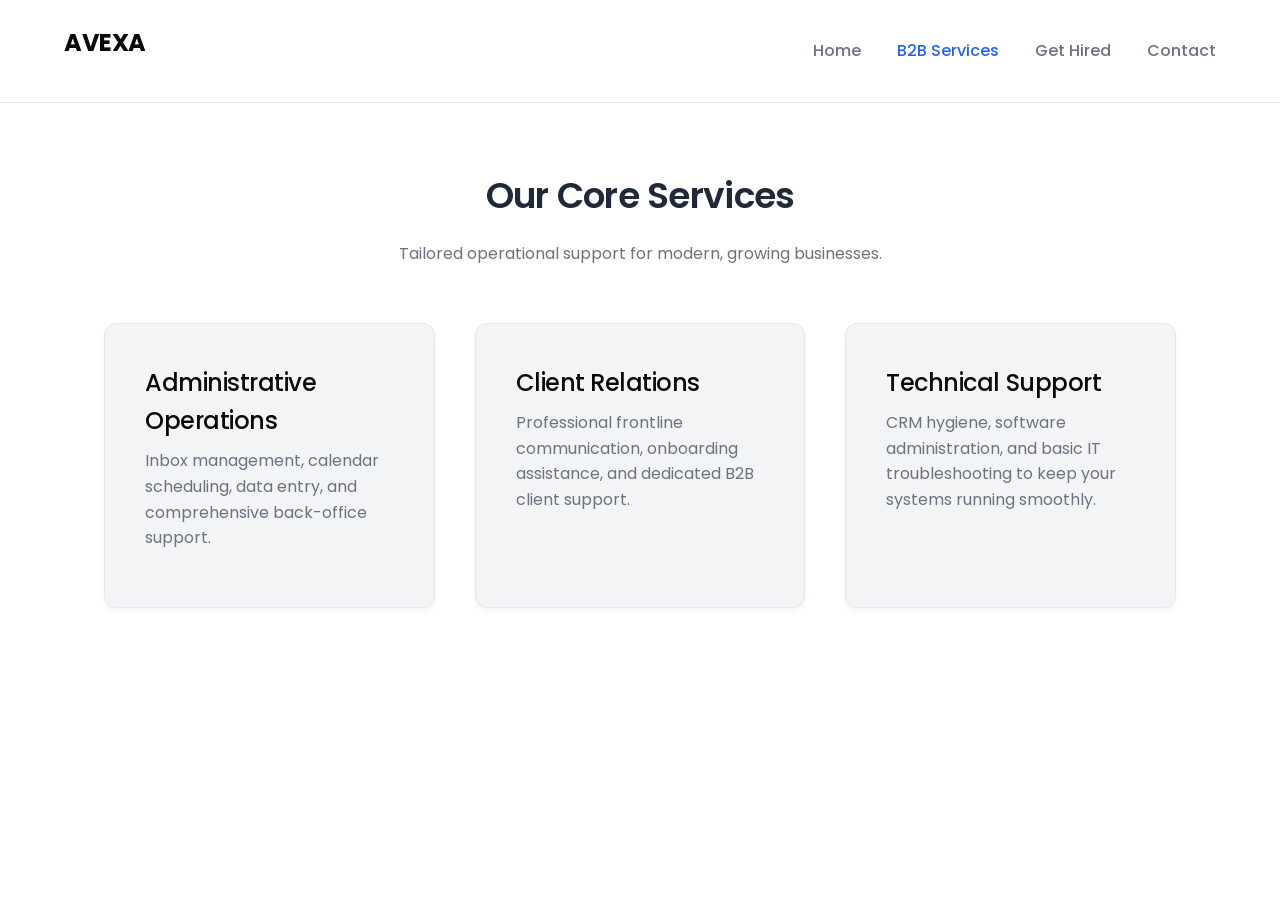
==== b2b/index.html @ 64269655 "Updates" ====
<!doctype html>
<html lang="en">
<head>
  <meta charset="utf-8" />
  <meta name="viewport" content="width=device-width, initial-scale=1" />
  <title>Avexa | B2B Services</title>
  <meta name="title" content="AVEXA | Delegate Smarter. Grow Faster.">
  <meta name="description" content="Avexa is a premium Filipino Virtual Assistant agency providing top-tier B2B virtual assistant services. We help coaches and businesses streamline operations, delegate tasks, and scale faster with highly skilled Filipino talent.">
  <meta name="keywords" content="Virtual Assistant, B2B services, Filipino VA, Business Delegation, AvexaHQ, VA Hiring, Administrative Operations, Remote Staffing, Virtual Assistant Agency Philippines">
  <meta name="author" content="AvexaHQ">

  <link rel="canonical" href="https://avexahq.com/">
  <link rel="icon" type="image/png" href="/favicon.png">

  <meta property="og:type" content="website">
  <meta property="og:site_name" content="AvexaHQ">
  <meta property="og:locale" content="en_US">
  <meta property="og:url" content="https://avexahq.com/">
  <meta property="og:title" content="AVEXA | Delegate Smarter. Grow Faster.">
  <meta property="og:description" content="Avexa is a premium Filipino Virtual Assistant agency providing top-tier B2B virtual assistant services. We help coaches and businesses streamline operations, delegate tasks, and scale faster with highly skilled Filipino talent.">
  <meta property="og:image" content="https://avexahq.com/social-preview.png">
  <meta property="og:image:width" content="1200">
  <meta property="og:image:height" content="630">
  <meta property="og:image:alt" content="Preview image for AvexaHQ">

  <meta name="twitter:card" content="summary_large_image">
  <meta name="twitter:url" content="https://avexahq.com/">
  <meta name="twitter:title" content="AVEXA | Delegate Smarter. Grow Faster.">
  <meta name="twitter:description" content="Avexa is a premium Filipino Virtual Assistant agency providing top-tier B2B virtual assistant services. We help coaches and businesses streamline operations, delegate tasks, and scale faster with highly skilled Filipino talent.">
  <meta name="twitter:image" content="https://avexahq.com/social-preview.png">

  <script type="application/ld+json">
  {
    "@context": "https://schema.org",
    "@type": "Organization",
    "name": "AvexaHQ",
    "url": "https://avexahq.com/",
    "logo": "https://avexahq.com/favicon.png",
    "description": "Avexa is a premium Filipino Virtual Assistant agency providing top-tier B2B virtual assistant services."
  }
  </script>
  <script type="module" crossorigin src="/assets/main-B3BBBgGj.js"></script>
  <link rel="stylesheet" crossorigin href="/assets/main-xxb_IBgv.css">
</head>
<body>
  <!-- Navigation -->
  <nav class="navbar">
    <div class="brand-container">
      <h2 class="logo-text"><a href="/" style="color:inherit; text-decoration:none;">AVEXA</a></h2>
    </div>
    <div class="nav-links">
      <a href="/home/" class="nav-item">Home</a>
      <a href="/b2b/" class="nav-item active">B2B Services</a>
      <a href="/gethired/" class="nav-item">Get Hired</a>
      <a href="/contact/" class="nav-item">Contact</a>
    </div>
  </nav>

  <!-- Main Content Container -->
  <main class="content-wrapper">
    <section id="services" class="page-section active">
      <div class="section-header fade-in">
        <h2>Our Core Services</h2>
        <p>Tailored operational support for modern, growing businesses.</p>
      </div>
      <div class="grid-layout">
        <div class="card float-hover">
          <h3>Administrative Operations</h3>
          <p>Inbox management, calendar scheduling, data entry, and comprehensive back-office support.</p>
        </div>
        <div class="card float-hover">
          <h3>Client Relations</h3>
          <p>Professional frontline communication, onboarding assistance, and dedicated B2B client support.</p>
        </div>
        <div class="card float-hover">
          <h3>Technical Support</h3>
          <p>CRM hygiene, software administration, and basic IT troubleshooting to keep your systems running smoothly.</p>
        </div>
      </div>
    </section>
  </main>
  
</body>
</html>
---- assets/main-xxb_IBgv.css ----
@import "https://fonts.googleapis.com/css2?family=Poppins:wght@400;500;600;700&display=swap";:root{--bg-color:#fff;--surface-color:#fafafa;--surface-alt:#f3f4f6;--text-primary:#0a0a0a;--text-secondary:#6b7280;--text-dark:#1f2937;--accent-color:#2563eb;--accent-hover:#1d4ed8;--border-color:#e5e7eb;--border-subtle:1px solid var(--border-color);--border-heavy:3px solid var(--text-primary);--radius:12px;--shadow-sm:0 4px 6px -1px #0000000d;--shadow-md:0 10px 15px -3px #0000001a}*{box-sizing:border-box;margin:0;padding:0;font-family:Poppins,system-ui,sans-serif}html{background-color:var(--bg-color)}body{background-color:var(--bg-color);color:var(--text-secondary);-webkit-font-smoothing:antialiased;line-height:1.6;animation:.4s ease-out forwards fadeInPage}body.fade-out{animation:.4s ease-in forwards fadeOutPage}@keyframes fadeInPage{0%{opacity:0}to{opacity:1}}@keyframes fadeOutPage{0%{opacity:1}to{opacity:0}}h1,h2,h3,.logo-text{color:var(--text-primary);letter-spacing:-.02em}h1{margin-bottom:1.25rem;font-size:3rem;font-weight:700;line-height:1.2}h2{color:var(--text-dark);margin-bottom:1rem;font-size:2.25rem;font-weight:600}h3{margin-bottom:.5rem;font-size:1.5rem;font-weight:500}p{margin-bottom:1rem;font-size:1rem;font-weight:400}.navbar{background:var(--bg-color);border-bottom:var(--border-subtle);z-index:100;justify-content:space-between;align-items:center;padding:1.5rem 5%;display:flex;position:sticky;top:0}.logo-text{font-size:1.5rem;font-weight:700}.nav-links a{color:var(--text-secondary);margin-left:2rem;font-weight:500;text-decoration:none;transition:color .2s}.nav-links a:hover,.nav-links a.active{color:var(--accent-color)}.content-wrapper{max-width:1200px;margin:4rem auto;padding:0 5%}.grid-layout{grid-template-columns:repeat(auto-fit,minmax(300px,1fr));gap:2.5rem;display:grid}.card{background:var(--surface-alt);border:var(--border-subtle);border-radius:var(--radius);box-shadow:var(--shadow-sm);padding:2.5rem;transition:transform .3s,box-shadow .3s,border-color .3s}.card:hover{box-shadow:var(--shadow-md);border-color:var(--accent-color);transform:translateY(-4px)}.hero{text-align:center;background:var(--surface-color);border:var(--border-subtle);border-radius:var(--radius);padding:5rem 2rem}.hero p{max-width:800px;margin:0 auto 2rem;font-size:1.125rem}.section-header{text-align:center;margin-bottom:3.5rem}.contact-form{flex-direction:column;gap:1.5rem;display:flex}input,textarea{border:var(--border-subtle);border-radius:var(--radius);background:var(--bg-color);width:100%;color:var(--text-primary);padding:1rem;font-family:Poppins,sans-serif;font-size:1rem;transition:border-color .2s,box-shadow .2s}input:focus,textarea:focus{border-color:var(--accent-color);outline:none;box-shadow:0 0 0 3px #2563eb1a}.btn{border-radius:var(--radius);cursor:pointer;text-align:center;border:none;padding:1rem 2rem;font-family:Poppins,sans-serif;font-size:1rem;font-weight:600;text-decoration:none;transition:all .2s;display:inline-block}.primary-btn{background-color:var(--text-primary);color:var(--bg-color);width:fit-content}.primary-btn:hover{background-color:var(--text-dark)}.secondary-btn{color:var(--text-primary);border:1px solid var(--text-primary);background-color:#0000;width:fit-content}.secondary-btn:hover{background-color:var(--text-primary);color:var(--bg-color)}.accent-link{color:var(--accent-color);font-weight:500;text-decoration:none;transition:color .2s}.accent-link:hover{color:var(--accent-hover);text-decoration:underline}.hero .btn-group{justify-content:center;gap:1rem;display:flex}.page-section{display:block}.fade-in{animation:.8s cubic-bezier(.16,1,.3,1) both gentleFade}@keyframes gentleFade{0%{opacity:0;transform:translateY(15px)}to{opacity:1;transform:translateY(0)}}.float-hover{transition:transform .4s ease-in-out,box-shadow .4s ease-in-out,border-color .4s}.float-hover:hover{box-shadow:6px 6px 0 var(--accent-color);border-color:var(--accent-color);animation:3s ease-in-out infinite floatIdle;transform:translateY(-5px)}@keyframes floatIdle{0%,to{transform:translateY(-5px)}50%{transform:translateY(-10px)}}.pulse-anim{animation:2s infinite softPulse}@keyframes softPulse{0%{box-shadow:0 0 #2563eb66}70%{box-shadow:0 0 0 10px #2563eb00}to{box-shadow:0 0 #2563eb00}}@media (prefers-reduced-motion:no-preference){@view-transition{navigation:auto}}
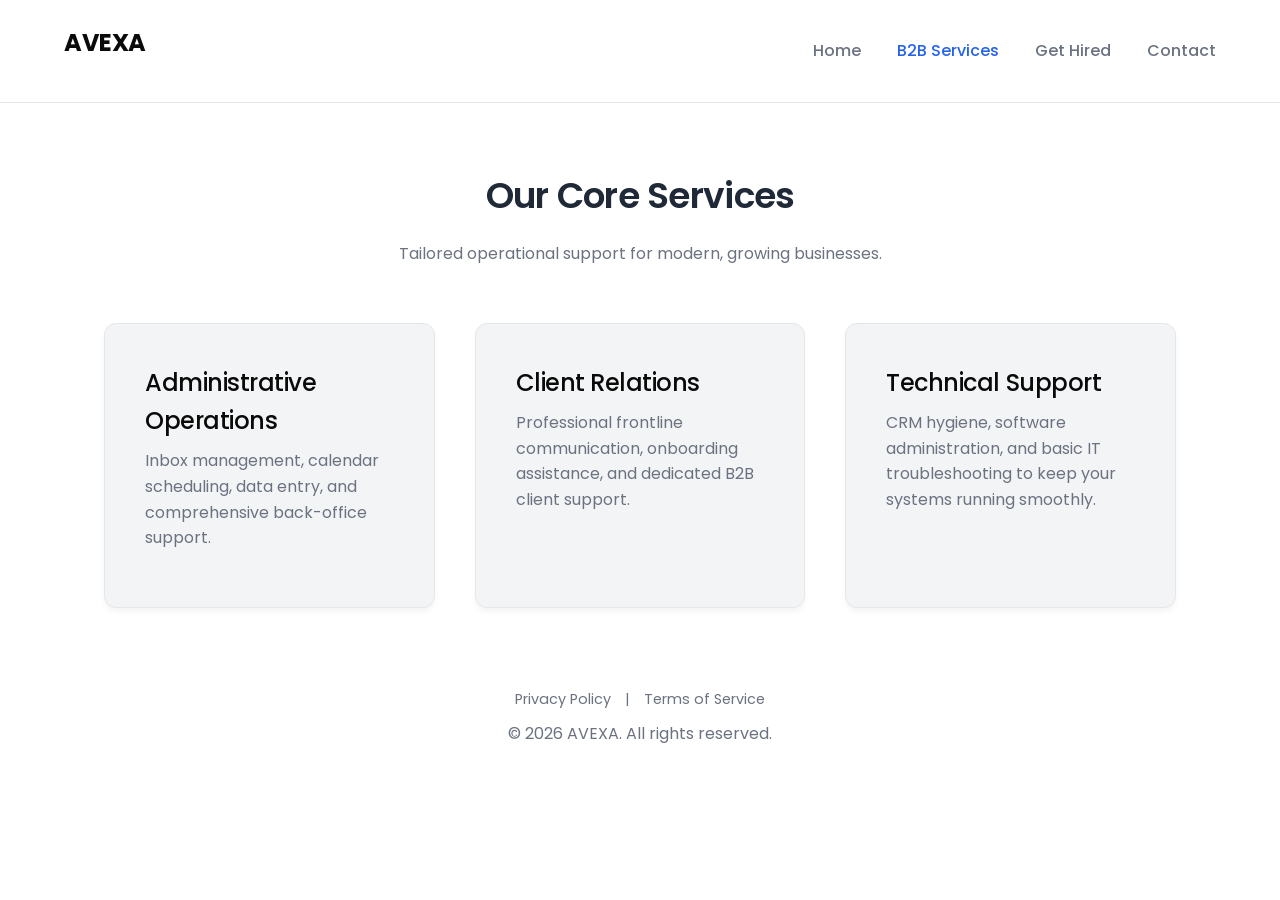
==== commit 902f48f7: "deploy: helloavexa-stack/AvexawWebSource@d42991e7df1b146bb976af090aec0777c0f20a91" ====
--- a/b2b/index.html
+++ b/b2b/index.html
@@ -11,6 +11,8 @@
 
   <link rel="canonical" href="https://avexahq.com/">
   <link rel="icon" type="image/png" href="/favicon.png">
+  <link rel="apple-touch-icon" sizes="180x180" href="/apple-touch-icon.png">
+  <link rel="manifest" href="/site.webmanifest">
 
   <meta property="og:type" content="website">
   <meta property="og:site_name" content="AvexaHQ">
@@ -39,8 +41,8 @@
     "description": "Avexa is a premium Filipino Virtual Assistant agency providing top-tier B2B virtual assistant services."
   }
   </script>
-  <script type="module" crossorigin src="/assets/main-B3BBBgGj.js"></script>
-  <link rel="stylesheet" crossorigin href="/assets/main-xxb_IBgv.css">
+  <script type="module" crossorigin src="/assets/main-DrDjkmSn.js"></script>
+  <link rel="stylesheet" crossorigin href="/assets/main--EZzajF6.css">
 </head>
 <body>
   <!-- Navigation -->
@@ -80,5 +82,11 @@
     </section>
   </main>
   
+  <footer class="footer-links" style="text-align: center; margin: 2rem 0; padding: 1rem; color: var(--text-muted, #6B7280); font-size: 0.9rem;">
+    <a href="/privacy/" style="color: var(--text-muted, #6B7280); text-decoration: none; margin: 0 10px;">Privacy Policy</a> | 
+    <a href="/terms/" style="color: var(--text-muted, #6B7280); text-decoration: none; margin: 0 10px;">Terms of Service</a>
+    <p style="margin-top: 10px;">&copy; 2026 AVEXA. All rights reserved.</p>
+  </footer>
+
 </body>
 </html>
--- a/assets/main--EZzajF6.css
+++ b/assets/main--EZzajF6.css
@@ -0,0 +1 @@
+@import"https://fonts.googleapis.com/css2?family=Poppins:wght@400;500;600;700&display=swap";:root{--bg-color: #FFFFFF;--surface-color: #FAFAFA;--surface-alt: #F3F4F6;--text-primary: #0A0A0A;--text-secondary: #6B7280;--text-dark: #1F2937;--accent-color: #2563EB;--accent-hover: #1D4ED8;--border-color: #E5E7EB;--border-subtle: 1px solid var(--border-color);--border-heavy: 3px solid var(--text-primary);--radius: 12px;--shadow-sm: 0 4px 6px -1px rgb(0 0 0 / .05);--shadow-md: 0 10px 15px -3px rgb(0 0 0 / .1)}*{box-sizing:border-box;margin:0;padding:0;font-family:Poppins,system-ui,sans-serif}html{background-color:var(--bg-color)}body{background-color:var(--bg-color);color:var(--text-secondary);line-height:1.6;-webkit-font-smoothing:antialiased;animation:fadeInPage .4s ease-out forwards}body.fade-out{animation:fadeOutPage .4s ease-in forwards}@keyframes fadeInPage{0%{opacity:0}to{opacity:1}}@keyframes fadeOutPage{0%{opacity:1}to{opacity:0}}h1,h2,h3,.logo-text{color:var(--text-primary);letter-spacing:-.02em}h1{font-size:3rem;font-weight:700;line-height:1.2;margin-bottom:1.25rem}h2{font-size:2.25rem;font-weight:600;margin-bottom:1rem;color:var(--text-dark)}h3{font-size:1.5rem;font-weight:500;margin-bottom:.5rem}p{font-weight:400;font-size:1rem;margin-bottom:1rem}.navbar{background:var(--bg-color);border-bottom:var(--border-subtle);padding:1.5rem 5%;display:flex;justify-content:space-between;align-items:center;position:sticky;top:0;z-index:100}.logo-text{font-weight:700;font-size:1.5rem}.nav-links a{color:var(--text-secondary);text-decoration:none;margin-left:2rem;font-weight:500;transition:color .2s ease}.nav-links a:hover,.nav-links a.active{color:var(--accent-color)}.content-wrapper{max-width:1200px;margin:4rem auto;padding:0 5%}.grid-layout{display:grid;grid-template-columns:repeat(auto-fit,minmax(300px,1fr));gap:2.5rem}.card{background:var(--surface-alt);border:var(--border-subtle);border-radius:var(--radius);padding:2.5rem;box-shadow:var(--shadow-sm);transition:transform .3s ease,box-shadow .3s ease,border-color .3s ease}.card:hover{transform:translateY(-4px);box-shadow:var(--shadow-md);border-color:var(--accent-color)}.hero{text-align:center;padding:5rem 2rem;background:var(--surface-color);border:var(--border-subtle);border-radius:var(--radius)}.hero p{font-size:1.125rem;max-width:800px;margin:0 auto 2rem}.section-header{text-align:center;margin-bottom:3.5rem}.contact-form{display:flex;flex-direction:column;gap:1.5rem}input,textarea{width:100%;padding:1rem;border:var(--border-subtle);border-radius:var(--radius);background:var(--bg-color);color:var(--text-primary);font-size:1rem;font-family:Poppins,sans-serif;transition:border-color .2s ease,box-shadow .2s ease}input:focus,textarea:focus{outline:none;border-color:var(--accent-color);box-shadow:0 0 0 3px #2563eb1a}.btn{padding:1rem 2rem;border-radius:var(--radius);font-weight:600;cursor:pointer;border:none;transition:all .2s ease;font-size:1rem;font-family:Poppins,sans-serif;text-decoration:none;display:inline-block;text-align:center}.primary-btn{background-color:var(--text-primary);color:var(--bg-color);width:fit-content}.primary-btn:hover{background-color:var(--text-dark)}.secondary-btn{background-color:transparent;color:var(--text-primary);border:1px solid var(--text-primary);width:fit-content}.secondary-btn:hover{background-color:var(--text-primary);color:var(--bg-color)}.accent-link{color:var(--accent-color);text-decoration:none;font-weight:500;transition:color .2s ease}.accent-link:hover{color:var(--accent-hover);text-decoration:underline}.hero .btn-group{display:flex;justify-content:center;gap:1rem}.page-section{display:block}.fade-in{animation:gentleFade .8s cubic-bezier(.16,1,.3,1) both}@keyframes gentleFade{0%{opacity:0;transform:translateY(15px)}to{opacity:1;transform:translateY(0)}}.float-hover{transition:transform .4s ease-in-out,box-shadow .4s ease-in-out,border-color .4s ease}.float-hover:hover{animation:floatIdle 3s ease-in-out infinite;box-shadow:6px 6px 0 var(--accent-color);border-color:var(--accent-color);transform:translateY(-5px)}@keyframes floatIdle{0%,to{transform:translateY(-5px)}50%{transform:translateY(-10px)}}.pulse-anim{animation:softPulse 2s infinite}@keyframes softPulse{0%{box-shadow:0 0 #2563eb66}70%{box-shadow:0 0 0 10px #2563eb00}to{box-shadow:0 0 #2563eb00}}@media(prefers-reduced-motion:no-preference){@view-transition{navigation:auto}}
